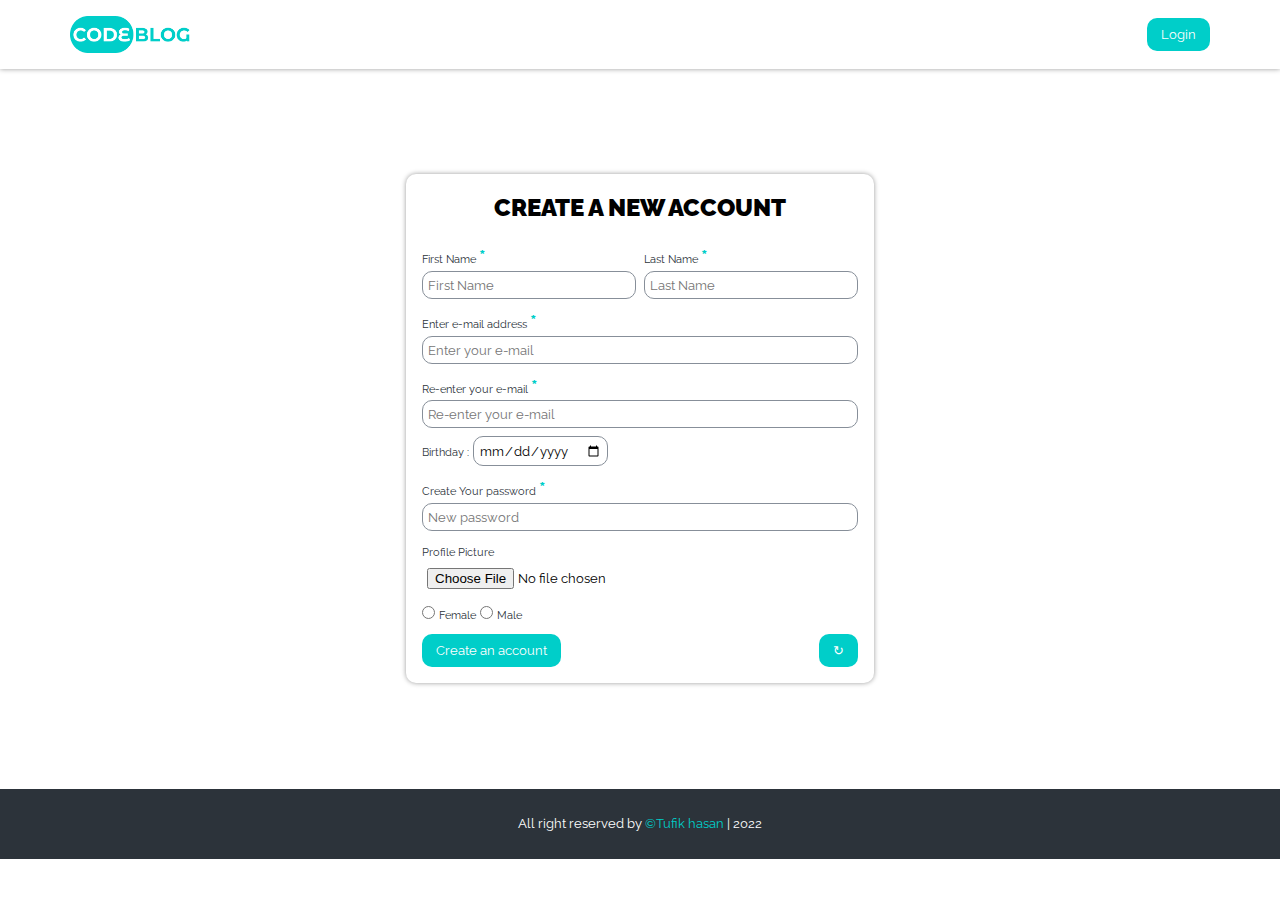
==== index.html @ 12876c99 "(client side setup completed)" ====
<!DOCTYPE html>
<html lang="en">

<head>
    <meta charset="UTF-8">
    <meta http-equiv="X-UA-Compatible" content="IE=edge">
    <meta name="viewport" content="width=device-width, initial-scale=1.0">
    <meta name="keywords" content="HTML, CSS, JavaScript, Blog, Code, Php">
    <meta name="description" content="This is a coder bloging website">
    <link rel="shortcut icon" href="/img/fav.png" type="image/x-icon">
    <link rel="stylesheet" href="./css/style.css">
    <title>Code Blog | Sign Up</title>
</head>

<body>
    <!---Header area start--->
    <header class="header-area">
        <div class="main-content flex align-items-center justify-content-space-between">
            <div class="logo-area">
                <a href="home.html"><img src="./img/logo.png" alt="Logo" width="120px"></a>
            </div>
            <div>
                <a href="login.html" class="primary_btn">Login</a>
            </div>
        </div>
    </header>
    <!---Header area end--->
    <!---form section start--->
    <section class="main-content">
        <div class="form-area flex align-items-center justify-content-center">
            <form action="">
                <h2>Create a new account</h2>
                <div class="input-box flex justify-content-space-between">
                    <div style="width:49%">
                        <label for="first_name">First Name <span>*</span></label>
                        <input type="text" name="first_name" id="first_name" placeholder="First Name"
                            style="width: 100%" required>
                    </div>
                    <div style="width:49%">
                        <label for="last_name">Last Name <span>*</span></label>
                        <input type="text" name="last_name" id="last_name" placeholder="Last Name" style="width: 100%"
                            required>
                    </div>
                </div>
                <div class="input-box">
                    <label for="email_address">Enter e-mail address <span>*</span></label>
                    <input type="email" name="email_address" id="email_address" placeholder="Enter your e-mail"
                        style="width: 100%" required>
                </div>
                <div class="input-box">
                    <label for="re-email_address">Re-enter your e-mail <span>*</span></label>
                    <input type="email" name="re-email_address" id="re-email_address" placeholder="Re-enter your e-mail"
                        style="width: 100%" required>
                </div>
                <div class="input-box">
                    <label>Birthday :</label>
                    <input type="date" id="birthdaytime" name="birthdaytime">
                </div>
                <div class="input-box">
                    <label for="password">Create Your password <span>*</span></label>
                    <input name="password" type="password" placeholder="New password" id="password" style="width: 100%"
                        required />
                </div>
                <div class="input-box">
                    <label for="pp">Profile Picture</label>
                    <input type="file" id="pp" style="width: 100%" />
                </div>
                <div class="input-box">
                    <input type="radio" id="female" name="same" />
                    <label for="female">Female</label>
                    <input type="radio" id="male" name="same" />
                    <label for="male">Male</label>
                </div>
                <div class=" flex justify-content-space-between">
                    <input class="primary_btn" type="submit" value="Create an account" />
                    <button class="primary_btn" type="reset">&circlearrowright;</button>
                </div>
            </form>
        </div>
    </section>
    <!---form section end--->
    <!---footer area start--->
    <footer class="footer-area">
        <div class="main-content flex align-items-center justify-content-center">
            <p>All right reserved by <span>&copy;Tufik hasan</span> | 2022</p>
        </div>
    </footer>
    <!---footer area end--->
</body>

</html>
---- css/style.css ----
/*import CSS _variables.css file*/
@import url(./variables.css);
/*import CSS _global.css file*/
@import url(./_global.css);

.header-area {
  padding: 1rem;
  box-shadow: var(--primary-shadow);
  position: sticky;
  top: 0;
  left: 0;
  backdrop-filter: blur(10px);
  position: relative;
}
.avatar {
  margin-right: 0.6rem;
  padding-top: 2px;
}
.autor-img {
  width: 40px;
  height: 40px;
  border-radius: 50%;
  margin-right: 0.2rem;
}
.main-menu {
  flex-direction: row;
  gap: 0.6rem;
}
.main-menu a,
.author-title {
  color: var(--primary-text);
  text-transform: uppercase;
  font-weight: 600;
  font-size: 0.8rem;
  cursor: pointer;
  transition: all 0.3s ease-in-out;
}
.main-menu a:hover,
.author-title:hover {
  color: rgb(9, 123, 108);
}
/*-------Add post-section style----------*/
button.add_post_form_open_btn {
  position: fixed;
  bottom: 20px;
  right: 20px;
  font-size: 1.5rem;
  width: 50px;
  height: 50px;
}
button.add_post_form_close_btn {
  position: fixed;
  top: 20px;
  right: 20px;
  font-size: 1.5rem;
  width: 50px;
  height: 50px;
  z-index: 2;
}
.add-post-form-area {
  position: fixed;
  top: 0;
  left: 0;
  width: 100vw;
  height: 100vh;
  z-index: 1;
  background-color: rgba(252, 236, 236, 1);
  display: none;
}
/*-------posts-section style----------*/
.post-area {
  padding: 2rem 0;
  align-items: flex-start;
  flex-wrap: wrap;
}
.post {
  width: 48%;
  box-shadow: var(--primary-shadow);
  padding: 1rem;
  margin-bottom: 1.5rem;
  border-radius: 15px;
}
.autor-info {
  margin-bottom: 1rem;
}
.autor-info p,
.comments p {
  font-size: 0.7rem;
  color: var(--gray-text);
}
.post > img {
  width: 100%;
  height: 280px;
  object-fit: fill;
  border-radius: 15px;
}
.post > h2 {
  font-size: 1.2rem;
  margin: 0.5rem 0;
}
.post > p {
  font-size: 0.9rem;
  color: var(--black-text);
}
.comment-form {
  margin-top: 2rem;
}
.post hr {
  border-color: var(--primary-text);
  margin: 0.5rem 0;
  border-width: 1px;
  border-style: dashed;
}
.comments {
  margin-bottom: 1rem;
}
.action-buttons {
  position: absolute;
  top: 0;
  right: 0;
}
.action-buttons button {
  border: 1px solid var(--primary-text);
  color: var(--primary-text);
  cursor: pointer;
  font-size: 0.8rem;
  padding: 5px;
}
/*-------Footer style----------*/
.footer-area {
  background-color: var(--black-text);
  color: var(--white-text);
  font-size: 0.8rem;
  padding: 1.6rem;
}
.footer-area span {
  color: var(--primary-text);
}
@media screen and (max-width: 900px) {
  .main-menu {
    display: none;
    position: absolute;
    top: 101%;
    right: 0;
    background: var(--primary-bg);
    flex-direction: column;
    width: 200px;
    padding: 1rem;
    box-shadow: var(--primary-shadow);
  }
  .main-menu li {
    padding: 0.3rem 0;
    border-bottom: 1px solid var(--primary-text);
  }
  .main-menu li:last-child {
    border-bottom: none;
    padding: 0.3rem 0 0;
  }
  .avatar span {
    display: none;
  }
  .post-area {
    padding: 2rem 1rem;
  }
}
@media screen and (min-width: 900px) {
  .mobile-menu {
    display: none;
  }
}
@media screen and (max-width: 600px) {
  .post-area {
    flex-direction: column;
  }
  .post {
    width: 100%;
  }
}
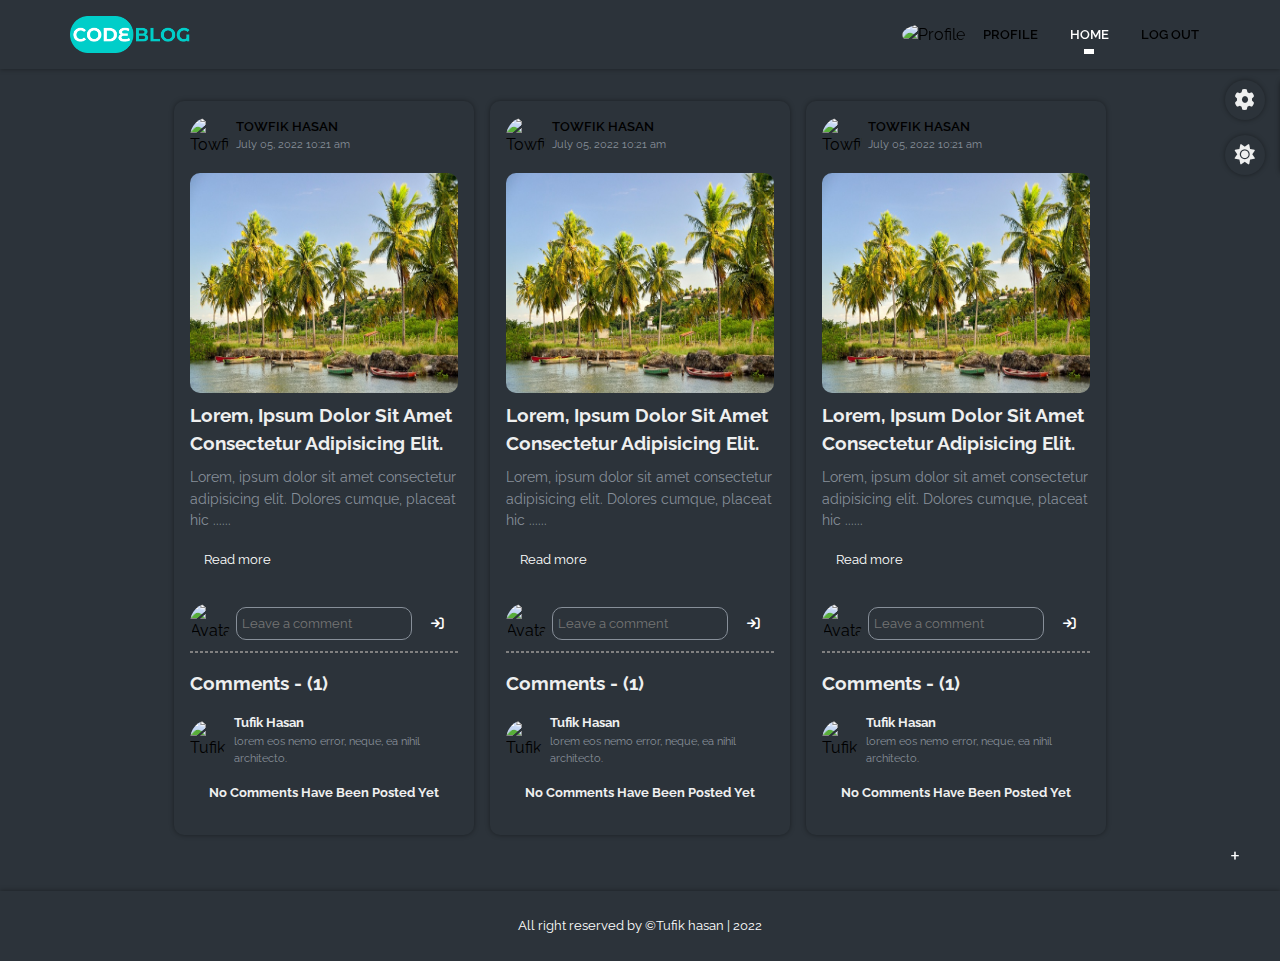
==== commit 9aebc70b: "create a static branch" ====
--- a/index.html
+++ b/index.html
@@ -7,78 +7,201 @@
     <meta name="viewport" content="width=device-width, initial-scale=1.0">
     <meta name="keywords" content="HTML, CSS, JavaScript, Blog, Code, Php">
     <meta name="description" content="This is a coder bloging website">
-    <link rel="shortcut icon" href="/img/fav.png" type="image/x-icon">
-    <link rel="stylesheet" href="./css/style.css">
-    <title>Code Blog | Sign Up</title>
+    <link rel="shortcut icon" href="img/fav.png" type="image/x-icon">
+    <link rel="stylesheet" href="https://cdnjs.cloudflare.com/ajax/libs/font-awesome/6.1.1/css/all.min.css" />
+    <link rel="stylesheet" href="css/style.css">
+    <!--default colour skin css file-->
+    <link rel="stylesheet" href="css/skins/color-1.css">
+    <!--style switcher - for demo purposes only-->
+    <link rel="stylesheet" href="css/skins/color-1.css" class="alternate-style" title="color-1" disabled>
+    <link rel="stylesheet" href="css/skins/color-2.css" class="alternate-style" title="color-2" disabled>
+    <link rel="stylesheet" href="css/skins/color-3.css" class="alternate-style" title="color-3" disabled>
+    <link rel="stylesheet" href="css/skins/color-4.css" class="alternate-style" title="color-4" disabled>
+    <link rel="stylesheet" href="css/skins/color-5.css" class="alternate-style" title="color-5" disabled>
+    <title>Code Blog</title>
 </head>
 
-<body>
+<body class="dark">
     <!---Header area start--->
     <header class="header-area">
         <div class="main-content flex align-items-center justify-content-space-between">
             <div class="logo-area">
-                <a href="home.html"><img src="./img/logo.png" alt="Logo" width="120px"></a>
-            </div>
-            <div>
-                <a href="login.html" class="primary_btn">Login</a>
+                <a href="index.html"><img src="./img/logo.png" alt="Logo" width="120px"></a>
+            </div>
+            <div class="flex align-items-center">
+                <ul class="main-menu flex align-items-center">
+                    <li>
+                        <img class="autor-img" src="./img/avatar.png" alt="Profile"><a href="#profile">Profile</a>
+                    </li>
+                    <li><a href="index.html" class="active">Home</a></li>
+                    <li><a href="#logout">Log out</a></li>
+                </ul>
+                <div class="mobile-menu">
+                    <button class="menu-bar primary_btn">&#9776;</button>
+                </div>
             </div>
         </div>
     </header>
-    <!---Header area end--->
-    <!---form section start--->
-    <section class="main-content">
-        <div class="form-area flex align-items-center justify-content-center">
-            <form action="">
-                <h2>Create a new account</h2>
-                <div class="input-box flex justify-content-space-between">
-                    <div style="width:49%">
-                        <label for="first_name">First Name <span>*</span></label>
-                        <input type="text" name="first_name" id="first_name" placeholder="First Name"
-                            style="width: 100%" required>
-                    </div>
-                    <div style="width:49%">
-                        <label for="last_name">Last Name <span>*</span></label>
-                        <input type="text" name="last_name" id="last_name" placeholder="Last Name" style="width: 100%"
-                            required>
-                    </div>
-                </div>
-                <div class="input-box">
-                    <label for="email_address">Enter e-mail address <span>*</span></label>
-                    <input type="email" name="email_address" id="email_address" placeholder="Enter your e-mail"
-                        style="width: 100%" required>
-                </div>
-                <div class="input-box">
-                    <label for="re-email_address">Re-enter your e-mail <span>*</span></label>
-                    <input type="email" name="re-email_address" id="re-email_address" placeholder="Re-enter your e-mail"
-                        style="width: 100%" required>
-                </div>
-                <div class="input-box">
-                    <label>Birthday :</label>
-                    <input type="date" id="birthdaytime" name="birthdaytime">
-                </div>
-                <div class="input-box">
-                    <label for="password">Create Your password <span>*</span></label>
-                    <input name="password" type="password" placeholder="New password" id="password" style="width: 100%"
-                        required />
-                </div>
-                <div class="input-box">
-                    <label for="pp">Profile Picture</label>
-                    <input type="file" id="pp" style="width: 100%" />
-                </div>
-                <div class="input-box">
-                    <input type="radio" id="female" name="same" />
-                    <label for="female">Female</label>
-                    <input type="radio" id="male" name="same" />
-                    <label for="male">Male</label>
-                </div>
-                <div class=" flex justify-content-space-between">
-                    <input class="primary_btn" type="submit" value="Create an account" />
-                    <button class="primary_btn" type="reset">&circlearrowright;</button>
-                </div>
-            </form>
+    <!--style switcher start  -  for demo purposes only -->
+    <div class="style-switcher">
+        <div class="style-switcher-toggler s-icon">
+            <i class="fas fa-cog fa-spin"></i>
+        </div>
+        <div class="day-night s-icon">
+            <i class="fas"></i>
+        </div>
+        <h4>Theme Colors</h4>
+        <div class="colors">
+            <span class="color-1" onclick="setActiveStyle('color-1')"></span>
+            <span class="color-2" onclick="setActiveStyle('color-2')"></span>
+            <span class="color-3" onclick="setActiveStyle('color-3')"></span>
+            <span class="color-4" onclick="setActiveStyle('color-4')"></span>
+            <span class="color-5" onclick="setActiveStyle('color-5')"></span>
+        </div>
+    </div>
+    <!--style switcher end   -->
+    <!---Add post section start--->
+    <button class="primary_btn add_post_form_open_btn">&plus;</button>
+    <section class="add-post-form-area">
+        <button class="primary_btn add_post_form_close_btn">&cross;</button>
+        <div class="main-content">
+            <div class="form-area flex align-items-center justify-content-center" style="height: 100vh;">
+                <form action="">
+                    <h2>Create a new post your</h2>
+                    <div class="input-box">
+                        <label for="postTitle">Post title</label>
+                        <input type="text" name="postTitle" id="postTitle" placeholder="Enter post title"
+                            style="width: 100%">
+                    </div>
+                    <div class="input-box">
+                        <label for="post-desc">Post Description</label>
+                        <textarea name="postcont" id="post-desc" cols="30" rows="10" style="width: 100%"
+                            placeholder="Enter post Description"></textarea>
+                    </div>
+                    <div class="input-box">
+                        <label for="post-img">Post image</label>
+                        <input type="file" id="post-img" style="width: 100%" name="post_ima" />
+                    </div>
+                    <div class=" flex justify-content-space-between">
+                        <input class="primary_btn" type="submit" value="Add new post" />
+                        <button class="primary_btn" type="reset">&circlearrowright;</button>
+                    </div>
+                </form>
+            </div>
         </div>
     </section>
-    <!---form section end--->
+    <!---Add post section end--->
+    <!---Home main section start--->
+    <section>
+        <div class="main-content flex justify-content-center post-area">
+            <div class="post">
+                <div class="autor-info flex">
+                    <img class="autor-img" src="./img/avatar.png" alt="Towfik">
+                    <div>
+                        <h4 class="author-title"><span class="author-title">Towfik Hasan</span></h4>
+                        <p>July 05, 2022 10:21 am</p>
+                    </div>
+                </div>
+                <img src="img/post (1).jpg" alt="Code Blog">
+                <h2 class="title">Lorem, ipsum dolor sit amet consectetur adipisicing elit.</h2>
+                <p class='slice'>Lorem, ipsum dolor sit amet consectetur adipisicing elit. Dolores cumque, placeat hic
+                    quidem molestias quas quos unde. Culpa praesentium temporibus enim omnis quis, eos nemo error,
+                    neque, ea nihil architecto.</p>
+                <a href="" class="primary_btn">Read more</a>
+                <div class="comment-form flex align-items-center">
+                    <img class="autor-img" src="./img/avatar.png" alt="Avatar">
+                    <form class="flex" style="width: 100%">
+                        <input type="text" name="comment" placeholder="Leave a comment" style="width: 100%" required>
+                        <button style="margin-left:5px;" class="primary_btn" type="submit"><i
+                                class="fa-solid fa-arrow-right-to-bracket"></i></button>
+                    </form>
+                </div>
+                <hr />
+                <h3 class="title" style="margin: 1rem 0;">Comments - <span>(1)</span></h3>
+                <div class="comments flex align-items-center">
+                    <img class="autor-img" src="./img/avatar.png" alt="Tufik">
+                    <div>
+                        <h5 class="title"><span>Tufik Hasan</span></h5>
+                        <p>lorem eos nemo error, neque, ea nihil architecto.</p>
+                    </div>
+                </div>
+                <div class="comments flex align-items-center justify-content-center">
+                    <h5 class="title">No comments have been posted yet</h5>
+                </div>
+            </div>
+            <div class="post">
+                <div class="autor-info flex">
+                    <img class="autor-img" src="./img/avatar.png" alt="Towfik">
+                    <div>
+                        <h4 class="author-title"><span class="author-title">Towfik Hasan</span></h4>
+                        <p>July 05, 2022 10:21 am</p>
+                    </div>
+                </div>
+                <img src="img/post (1).jpg" alt="Code Blog">
+                <h2 class="title">Lorem, ipsum dolor sit amet consectetur adipisicing elit.</h2>
+                <p class='slice'>Lorem, ipsum dolor sit amet consectetur adipisicing elit. Dolores cumque, placeat hic
+                    quidem molestias quas quos unde. Culpa praesentium temporibus enim omnis quis, eos nemo error,
+                    neque, ea nihil architecto.</p>
+                <a href="" class="primary_btn">Read more</a>
+                <div class="comment-form flex align-items-center">
+                    <img class="autor-img" src="./img/avatar.png" alt="Avatar">
+                    <form class="flex" style="width: 100%">
+                        <input type="text" name="comment" placeholder="Leave a comment" style="width: 100%" required>
+                        <button style="margin-left:5px;" class="primary_btn" type="submit"><i
+                                class="fa-solid fa-arrow-right-to-bracket"></i></button>
+                    </form>
+                </div>
+                <hr />
+                <h3 class="title" style="margin: 1rem 0;">Comments - <span>(1)</span></h3>
+                <div class="comments flex align-items-center">
+                    <img class="autor-img" src="./img/avatar.png" alt="Tufik">
+                    <div>
+                        <h5 class="title"><span>Tufik Hasan</span></h5>
+                        <p>lorem eos nemo error, neque, ea nihil architecto.</p>
+                    </div>
+                </div>
+                <div class="comments flex align-items-center justify-content-center">
+                    <h5 class="title">No comments have been posted yet</h5>
+                </div>
+            </div>
+            <div class="post">
+                <div class="autor-info flex">
+                    <img class="autor-img" src="./img/avatar.png" alt="Towfik">
+                    <div>
+                        <h4 class="author-title"><span class="author-title">Towfik Hasan</span></h4>
+                        <p>July 05, 2022 10:21 am</p>
+                    </div>
+                </div>
+                <img src="img/post (1).jpg" alt="Code Blog">
+                <h2 class="title">Lorem, ipsum dolor sit amet consectetur adipisicing elit.</h2>
+                <p class='slice'>Lorem, ipsum dolor sit amet consectetur adipisicing elit. Dolores cumque, placeat hic
+                    quidem molestias quas quos unde. Culpa praesentium temporibus enim omnis quis, eos nemo error,
+                    neque, ea nihil architecto.</p>
+                <a href="" class="primary_btn">Read more</a>
+                <div class="comment-form flex align-items-center">
+                    <img class="autor-img" src="./img/avatar.png" alt="Avatar">
+                    <form class="flex" style="width: 100%">
+                        <input type="text" name="comment" placeholder="Leave a comment" style="width: 100%" required>
+                        <button style="margin-left:5px;" class="primary_btn" type="submit"><i
+                                class="fa-solid fa-arrow-right-to-bracket"></i></button>
+                    </form>
+                </div>
+                <hr />
+                <h3 class="title" style="margin: 1rem 0;">Comments - <span>(1)</span></h3>
+                <div class="comments flex align-items-center">
+                    <img class="autor-img" src="./img/avatar.png" alt="Tufik">
+                    <div>
+                        <h5 class="title"><span>Tufik Hasan</span></h5>
+                        <p>lorem eos nemo error, neque, ea nihil architecto.</p>
+                    </div>
+                </div>
+                <div class="comments flex align-items-center justify-content-center">
+                    <h5 class="title">No comments have been posted yet</h5>
+                </div>
+            </div>
+        </div>
+    </section>
+    <!---Home main section end--->
     <!---footer area start--->
     <footer class="footer-area">
         <div class="main-content flex align-items-center justify-content-center">
@@ -86,6 +209,8 @@
         </div>
     </footer>
     <!---footer area end--->
+    <script type="text/javascript" src="js/jquery-3.4.1.min.js"></script>
+    <script type="text/javascript" src="js/main.js"></script>
 </body>
 
 </html>--- a/css/style.css
+++ b/css/style.css
@@ -20,7 +20,8 @@
   width: 40px;
   height: 40px;
   border-radius: 50%;
-  margin-right: 0.2rem;
+  margin-right: 0.4rem;
+  object-fit: fill;
 }
 .main-menu {
   flex-direction: row;
@@ -35,9 +36,29 @@
   cursor: pointer;
   transition: all 0.3s ease-in-out;
 }
-.main-menu a:hover,
+.main-menu a {
+  padding: 0.4rem 0.7rem;
+  transition: all 0.3s ease-in-out;
+  position: relative;
+}
 .author-title:hover {
   color: rgb(9, 123, 108);
+}
+.main-menu a:hover,
+.main-menu a.active {
+  color: white;
+  background-color: var(--primary-text);
+}
+.main-menu a:hover::after,
+.main-menu a.active::after {
+  content: '';
+  position: absolute;
+  bottom: -5px;
+  left: calc(50% - 5px);
+  border-width: 5px 5px 0;
+  border-style: solid;
+  border-color: var(--primary-text) transparent;
+  display: block;
 }
 /*-------Add post-section style----------*/
 button.add_post_form_open_btn {
@@ -63,22 +84,23 @@
   left: 0;
   width: 100vw;
   height: 100vh;
-  z-index: 1;
+  z-index: 102;
   background-color: rgba(252, 236, 236, 1);
   display: none;
 }
 /*-------posts-section style----------*/
 .post-area {
-  padding: 2rem 0;
+  padding: 2rem 1rem;
   align-items: flex-start;
   flex-wrap: wrap;
+  gap: 1rem;
 }
 .post {
-  width: 48%;
+  width: 300px;
   box-shadow: var(--primary-shadow);
   padding: 1rem;
   margin-bottom: 1.5rem;
-  border-radius: 15px;
+  border-radius: 10px;
 }
 .autor-info {
   margin-bottom: 1rem;
@@ -90,9 +112,13 @@
 }
 .post > img {
   width: 100%;
-  height: 280px;
+  height: 220px;
   object-fit: fill;
-  border-radius: 15px;
+  border-radius: 10px;
+  transition: all 0.3s ease-in-out;
+}
+.post > img:hover {
+  transform: scale(1.1);
 }
 .post > h2 {
   font-size: 1.2rem;
@@ -100,7 +126,8 @@
 }
 .post > p {
   font-size: 0.9rem;
-  color: var(--black-text);
+  color: var(--gray-text);
+  margin-bottom: 1rem;
 }
 .comment-form {
   margin-top: 2rem;
@@ -115,23 +142,39 @@
   margin-bottom: 1rem;
 }
 .action-buttons {
-  position: absolute;
-  top: 0;
-  right: 0;
-}
-.action-buttons button {
-  border: 1px solid var(--primary-text);
+  gap: 0.5rem;
+  flex: 50px;
+  justify-content: flex-end;
+}
+.action-buttons a i {
   color: var(--primary-text);
   cursor: pointer;
   font-size: 0.8rem;
-  padding: 5px;
+}
+/*-------single-post style----------*/
+.single-post {
+  max-width: 600px;
+}
+.single-post .autor-info {
+  margin-bottom: 0;
+}
+.single-post > img {
+  max-height: 400px;
+  margin: 0.5rem 0;
+  border-radius: 5px;
+  object-fit: fill;
+}
+.single-post > p {
+  font-size: 0.9rem;
+  letter-spacing: 1px;
 }
 /*-------Footer style----------*/
 .footer-area {
-  background-color: var(--black-text);
-  color: var(--white-text);
+  color: white;
   font-size: 0.8rem;
   padding: 1.6rem;
+  box-shadow: var(--primary-shadow);
+  background-color: #2c333a;
 }
 .footer-area span {
   color: var(--primary-text);
@@ -147,20 +190,19 @@
     width: 200px;
     padding: 1rem;
     box-shadow: var(--primary-shadow);
+    transition: 0.3s;
   }
   .main-menu li {
     padding: 0.3rem 0;
-    border-bottom: 1px solid var(--primary-text);
-  }
-  .main-menu li:last-child {
-    border-bottom: none;
-    padding: 0.3rem 0 0;
-  }
-  .avatar span {
-    display: none;
-  }
-  .post-area {
-    padding: 2rem 1rem;
+  }
+  .main-menu li img {
+    float: right;
+    width: 30px;
+    height: 30px;
+    margin-top: -5px;
+  }
+  .main-menu.open {
+    display: block;
   }
 }
 @media screen and (min-width: 900px) {
@@ -169,10 +211,8 @@
   }
 }
 @media screen and (max-width: 600px) {
-  .post-area {
-    flex-direction: column;
-  }
-  .post {
+  .post,
+  .single-post {
     width: 100%;
   }
 }
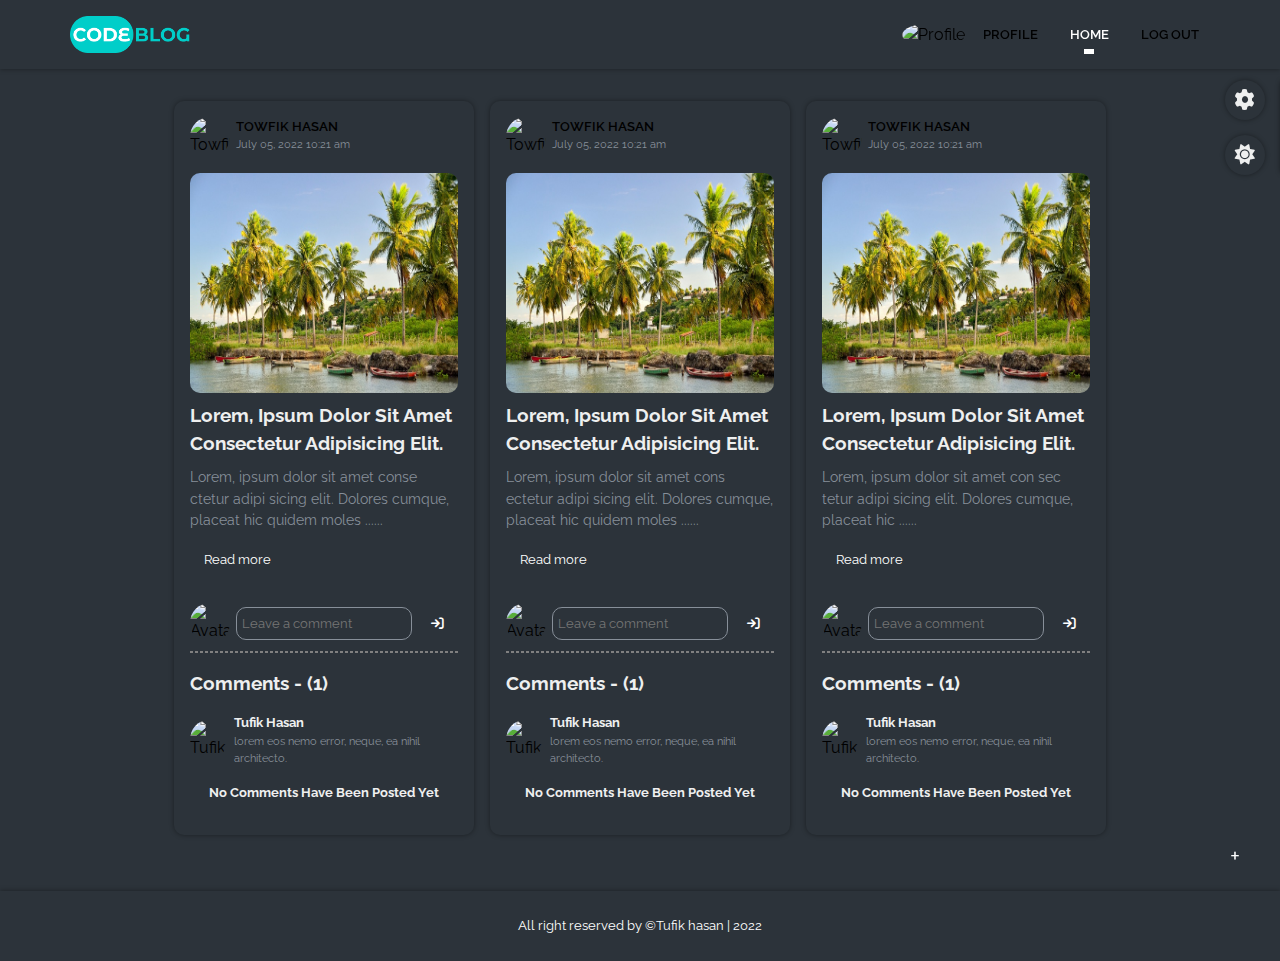
==== commit a44e9f0d: "static branch update" ====
--- a/index.html
+++ b/index.html
@@ -9,6 +9,8 @@
     <meta name="description" content="This is a coder bloging website">
     <link rel="shortcut icon" href="img/fav.png" type="image/x-icon">
     <link rel="stylesheet" href="https://cdnjs.cloudflare.com/ajax/libs/font-awesome/6.1.1/css/all.min.css" />
+    <link rel="stylesheet" href="css/variables.css">
+    <link rel="stylesheet" href="css/_global.css">
     <link rel="stylesheet" href="css/style.css">
     <!--default colour skin css file-->
     <link rel="stylesheet" href="css/skins/color-1.css">
@@ -104,7 +106,7 @@
                 </div>
                 <img src="img/post (1).jpg" alt="Code Blog">
                 <h2 class="title">Lorem, ipsum dolor sit amet consectetur adipisicing elit.</h2>
-                <p class='slice'>Lorem, ipsum dolor sit amet consectetur adipisicing elit. Dolores cumque, placeat hic
+                <p class='slice'>Lorem, ipsum dolor sit amet conse ctetur adipi sicing elit. Dolores cumque, placeat hic
                     quidem molestias quas quos unde. Culpa praesentium temporibus enim omnis quis, eos nemo error,
                     neque, ea nihil architecto.</p>
                 <a href="" class="primary_btn">Read more</a>
@@ -139,7 +141,7 @@
                 </div>
                 <img src="img/post (1).jpg" alt="Code Blog">
                 <h2 class="title">Lorem, ipsum dolor sit amet consectetur adipisicing elit.</h2>
-                <p class='slice'>Lorem, ipsum dolor sit amet consectetur adipisicing elit. Dolores cumque, placeat hic
+                <p class='slice'>Lorem, ipsum dolor sit amet cons ectetur adipi sicing elit. Dolores cumque, placeat hic
                     quidem molestias quas quos unde. Culpa praesentium temporibus enim omnis quis, eos nemo error,
                     neque, ea nihil architecto.</p>
                 <a href="" class="primary_btn">Read more</a>
@@ -174,7 +176,8 @@
                 </div>
                 <img src="img/post (1).jpg" alt="Code Blog">
                 <h2 class="title">Lorem, ipsum dolor sit amet consectetur adipisicing elit.</h2>
-                <p class='slice'>Lorem, ipsum dolor sit amet consectetur adipisicing elit. Dolores cumque, placeat hic
+                <p class='slice'>Lorem, ipsum dolor sit amet con sec tetur adipi sicing elit. Dolores cumque, placeat
+                    hic
                     quidem molestias quas quos unde. Culpa praesentium temporibus enim omnis quis, eos nemo error,
                     neque, ea nihil architecto.</p>
                 <a href="" class="primary_btn">Read more</a>
--- a/css/variables.css
+++ b/css/variables.css
@@ -0,0 +1,14 @@
+:root {
+  --primary-bg: #fff;
+  --secondary-bg: #ecf0f1;
+  --white-text: #fff;
+  --black-text: #2c333a;
+  --gray-text: #878f99;
+  --primary-shadow: 0px 0px 5px rgba(0, 0, 0, 0.4);
+}
+body.dark {
+  --primary-bg: #2c333a;
+  --secondary-bg: #232728;
+  --white-text: rgb(11, 11, 11);
+  --black-text: #eeefef;
+}
--- a/css/_global.css
+++ b/css/_global.css
@@ -0,0 +1,260 @@
+/*import fonts from cdn*/
+@import url('https://fonts.googleapis.com/css2?family=Raleway:wght@400;500;600;700&display=swap');
+
+/*Global classes*/
+*:not(i) {
+  font-family: 'Raleway', sans-serif;
+  font-weight: 400;
+}
+* {
+  margin: 0;
+  padding: 0;
+  box-sizing: border-box;
+  outline: none;
+}
+a {
+  text-decoration: none;
+}
+ul {
+  list-style: none;
+  margin: 0;
+  padding: 0;
+}
+img {
+  vertical-align: middle;
+  max-width: 100%;
+}
+body {
+  font-size: 16px;
+  line-height: 1.5;
+  background-color: var(--primary-bg);
+}
+section {
+  min-height: 80vh;
+}
+.main-content {
+  max-width: 1140px;
+  margin: auto;
+}
+.row {
+  display: flex;
+  flex-wrap: wrap;
+}
+.flex {
+  display: flex;
+}
+.justify-content-center {
+  justify-content: center;
+}
+.justify-content-space-between {
+  justify-content: space-between;
+}
+.align-items-center {
+  align-items: center;
+}
+.flex-direction-column {
+  flex-direction: column;
+}
+.title {
+  text-transform: capitalize;
+  font-weight: bold;
+  color: var(--black-text);
+}
+.title span {
+  color: var(--primary-text);
+  font-weight: bold;
+}
+/*button style*/
+.primary_btn {
+  background-color: var(--primary-text);
+  color: white;
+  font-size: 0.8rem;
+  padding: 0.5rem 0.8rem;
+  border-radius: 10px;
+  cursor: pointer;
+  transition: all 0.3s ease-in-out;
+  border: 1px solid transparent;
+}
+.primary_btn:hover {
+  background-color: transparent;
+  border-color: var(--primary-text);
+  color: var(--primary-text);
+}
+/*-------Form style----------*/
+.form-area {
+  max-width: 500px;
+  margin: auto;
+  padding: 1rem;
+  min-height: 80vh;
+}
+.form-area form {
+  flex-direction: column;
+  padding: 1rem;
+  box-shadow: var(--primary-shadow);
+  border-radius: 10px;
+  max-width: 500px;
+}
+.form-area form h2 {
+  text-align: center;
+  font-weight: 900;
+  text-transform: uppercase;
+  margin-bottom: 1rem;
+}
+.form-area form .input-box {
+  margin-bottom: 0.5rem;
+}
+.form-area form .input-box label {
+  color: var(--black-text);
+  font-size: 0.7rem;
+}
+.form-area form .input-box label span {
+  color: var(--primary-text);
+  font-size: 1.2rem;
+  font-weight: bold;
+  margin-bottom: -5px;
+}
+.form-area form .input-box input,
+.form-area form .input-box textarea,
+.comment-form input {
+  padding: 5px;
+  border-radius: 10px;
+  border: none;
+  border: 1px solid var(--gray-text);
+}
+.comment-form input {
+  background-color: transparent;
+  color: var(--black-text);
+}
+.form-area form .input-box input:focus,
+.form-area form .input-box textarea:focus,
+.comment-form input:focus {
+  border: 1px solid var(--primary-text);
+}
+.form-area form .input-box input[type='file'] {
+  border: none;
+}
+/* Style_switcher style start---*/
+.style-switcher {
+  position: fixed;
+  right: 0;
+  top: 80px;
+  padding: 15px;
+  width: 200px;
+  z-index: 101;
+  border-radius: 5px;
+  transition: all 0.3s ease;
+  transform: translateX(100%);
+  box-shadow: var(--primary-shadow);
+  background-color: var(--primary-bg);
+}
+.style-switcher.open {
+  transform: translateX(-15px);
+}
+.style-switcher .s-icon {
+  position: absolute;
+  height: 40px;
+  width: 40px;
+  text-align: center;
+  font-size: 20px;
+  color: var(--black-text);
+  cursor: pointer;
+  border-radius: 50%;
+  right: 100%;
+  margin-right: 15px;
+  box-shadow: var(--primary-shadow);
+  background-color: var(--primary-bg);
+}
+.style-switcher .s-icon i {
+  line-height: 40px;
+}
+.style-switcher .style-switcher-toggler {
+  top: 0;
+}
+.style-switcher .day-night {
+  top: 55px;
+}
+.style-switcher h4 {
+  margin: 0 0 10px;
+  color: var(--primary-text);
+  font-size: 16px;
+  font-weight: 600;
+  text-transform: capitalize;
+}
+.style-switcher .colors {
+  display: flex;
+  flex-wrap: wrap;
+  justify-content: space-between;
+}
+.style-switcher .colors span {
+  display: inline-block;
+  height: 30px;
+  width: 30px;
+  cursor: pointer;
+  border-radius: 50%;
+}
+.style-switcher .color-1 {
+  background-color: #00cec9;
+}
+.style-switcher .color-2 {
+  background-color: #fb839e;
+}
+.style-switcher .color-3 {
+  background-color: #ec9412;
+}
+.style-switcher .color-4 {
+  background-color: #b33771;
+}
+.style-switcher .color-5 {
+  background-color: #9c88ff;
+}
+@media screen and (max-width: 600px) {
+  .style-switcher {
+    top: 25vh;
+  }
+}
+/* Alert-message style start---*/
+.alert-message {
+  width: fit-content;
+  position: fixed;
+  top: 100px;
+  left: 1.5rem;
+  z-index: 1;
+}
+.alert-message span {
+  padding: 10px;
+  text-align: center;
+  font-size: 0.8rem;
+  color: white;
+  background: #27ae60;
+  font-weight: bold;
+  border-radius: 10px;
+}
+.alert-message span.danger {
+  background: #d63031;
+}
+.hide-alert {
+  -webkit-animation: hideAlert 3s forwards;
+  animation: hideAlert 3s forwards;
+}
+@keyframes hideAlert {
+  0% {
+    opacity: 1;
+  }
+  90% {
+    opacity: 1;
+  }
+  100% {
+    opacity: 0;
+  }
+}
+@-webkit-keyframes hideAlert {
+  0% {
+    opacity: 1;
+  }
+  90% {
+    opacity: 1;
+  }
+  100% {
+    opacity: 0;
+  }
+}
--- a/css/style.css
+++ b/css/style.css
@@ -1,8 +1,3 @@
-/*import CSS _variables.css file*/
-@import url(./variables.css);
-/*import CSS _global.css file*/
-@import url(./_global.css);
-
 .header-area {
   padding: 1rem;
   box-shadow: var(--primary-shadow);
